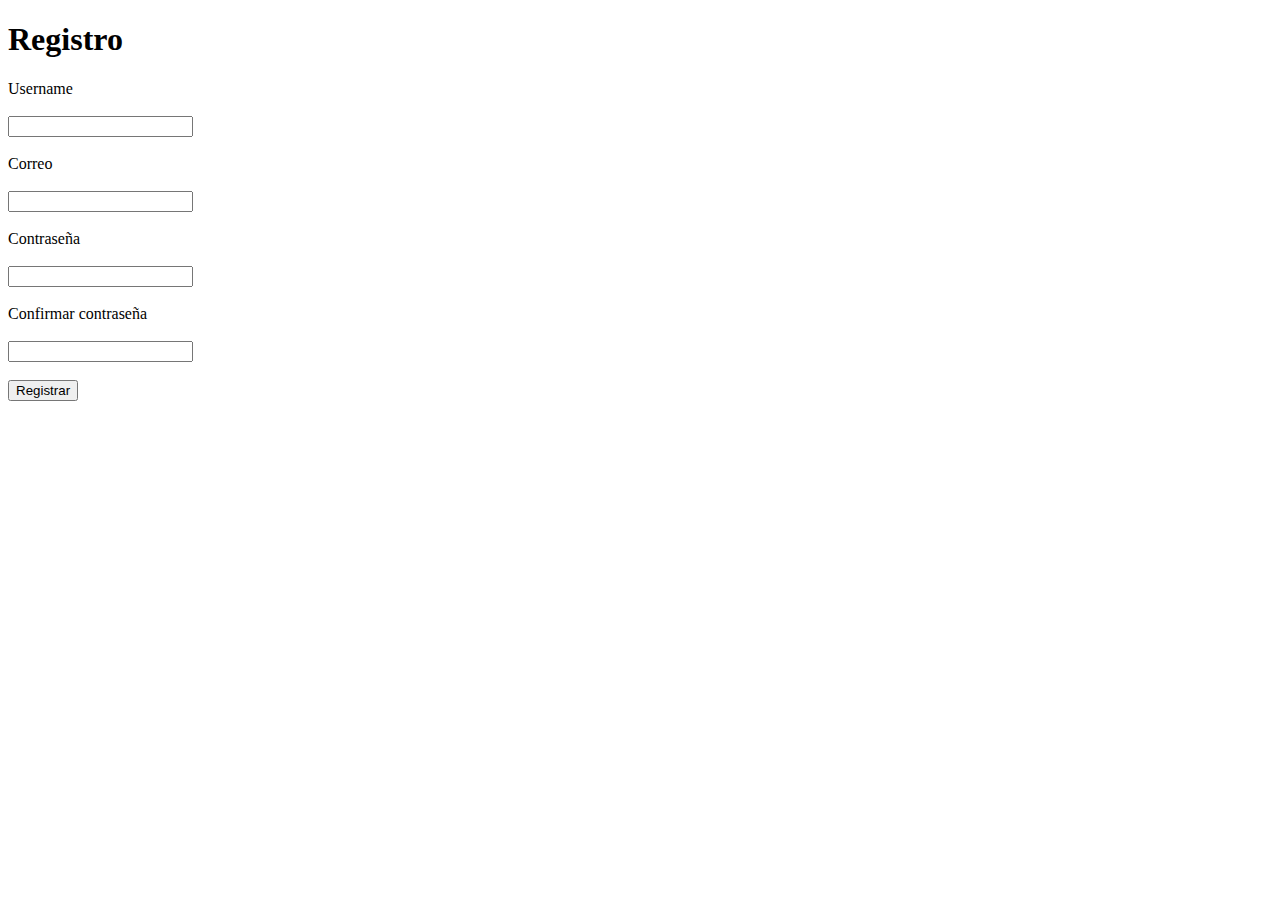
==== registro.html @ b2966870 "Segundo commit" ====
<!DOCTYPE html>
<html lang="es">
<head>
    <meta charset="UTF-8">
    <meta name="viewport" content="width=device-width, initial-scale=1.0">
    <link rel="stylesheet" href="css/estilos.css">
	<link rel="icon" type="image/png" href="imgs/avion_despegue.png">
    <title>Registro</title>
</head>
<body>
	<main>
		<form action="" id="form-registro">
			<h1>Registro</h1>
			<div>
				<label for="username">Username <br><br>
					<input type="text" id="username" maxlength="50">
				</label>
				<br><br>
			</div>
			<div>
				<label for="correo">Correo <br><br>
					<input type="email" id="correo">
				</label>
				<br><br>
			</div>
			<div>
				<label for="contrasena">Contraseña <br><br>
					<input type="password" id="contrasena" maxlength="20">
				</label>
				<br><br>
			</div>
			<div>
				<label for="confirmar_contrasena">Confirmar contraseña <br><br>
					<input type="password" id="confirmar_contrasena" maxlength="20">
				</label>
				<br><br>
			</div>
			<input type="submit" id="btn-submit-form" value="Registrar">
		</form>
	</main>
</body>
</html>
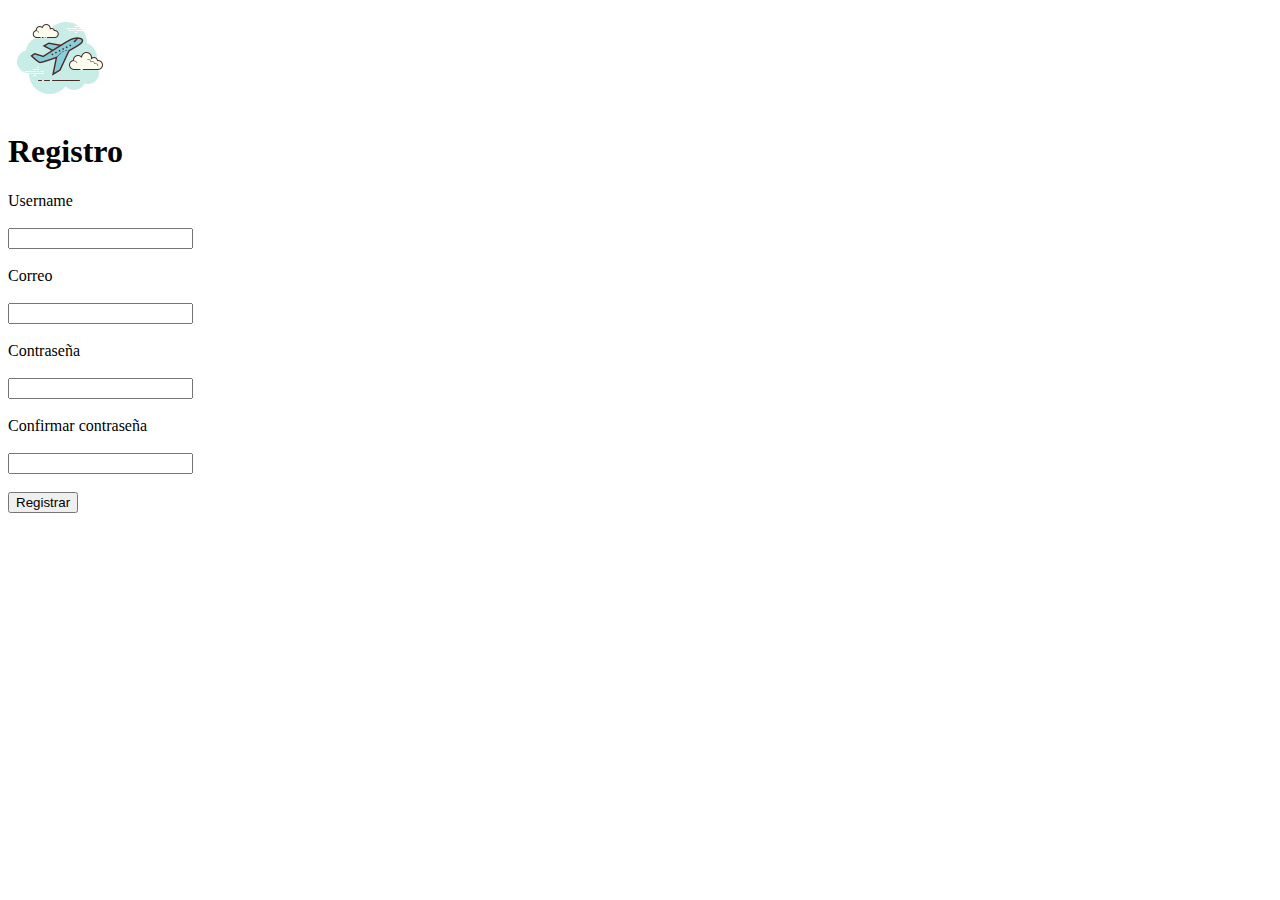
==== commit 756811d2: "Actualización de carpetas y del archivo index.html" ====
--- a/registro.html
+++ b/registro.html
@@ -8,6 +8,9 @@
     <title>Registro</title>
 </head>
 <body>
+	<header >
+		<a href="index.html"><img img src="imgs/avion_nubes.png" alt="avion_nubes"></a>
+	</header>
 	<main>
 		<form action="" id="form-registro">
 			<h1>Registro</h1>
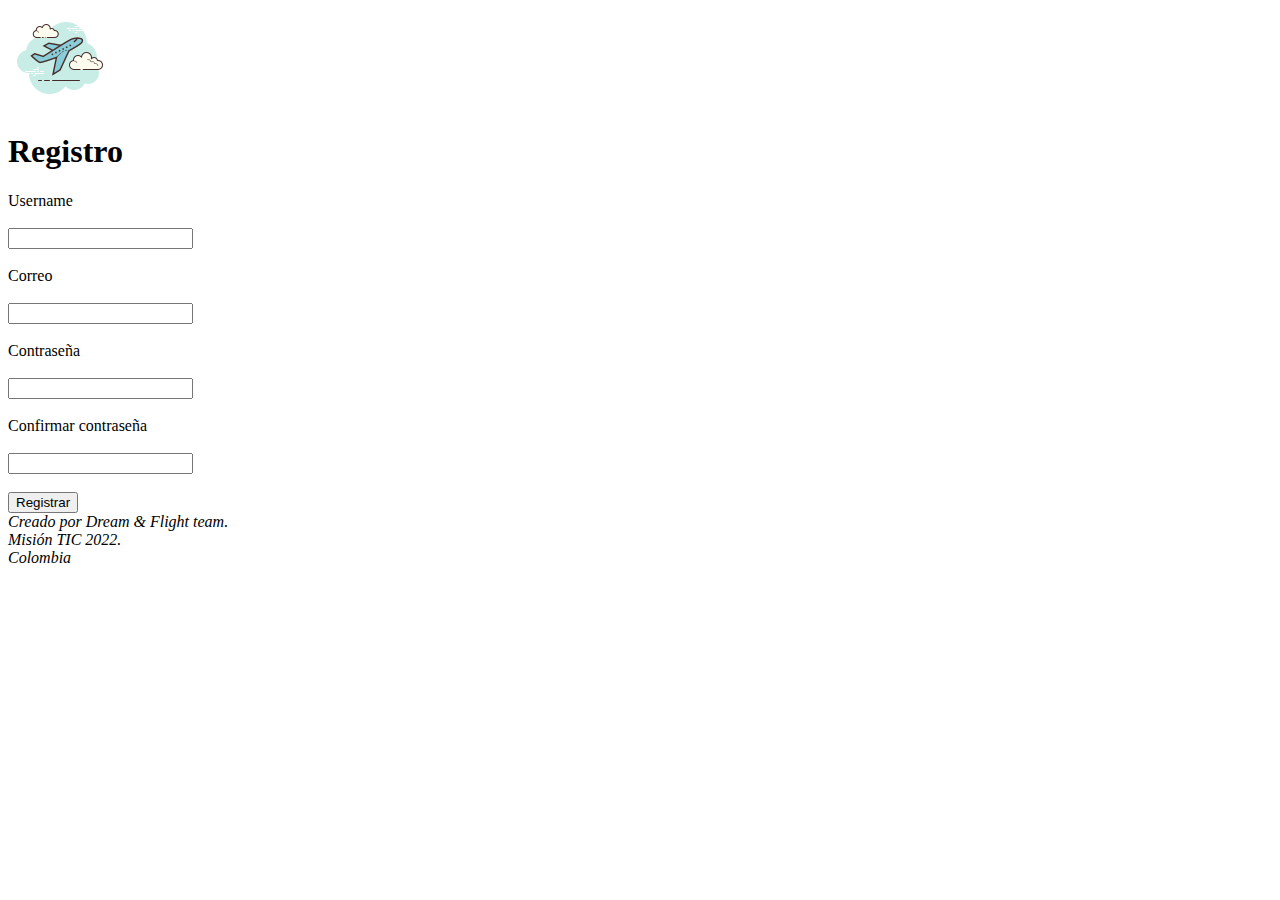
==== commit d8f8ccc0: "Se agregó footer faltante al archivo registro.html" ====
--- a/registro.html
+++ b/registro.html
@@ -41,5 +41,12 @@
 			<input type="submit" id="btn-submit-form" value="Registrar">
 		</form>
 	</main>
+	<footer>
+        <address>
+            Creado por Dream & Flight team.<br>
+            Misión TIC 2022.<br>
+            Colombia
+        </address>
+    </footer>    
 </body>
 </html>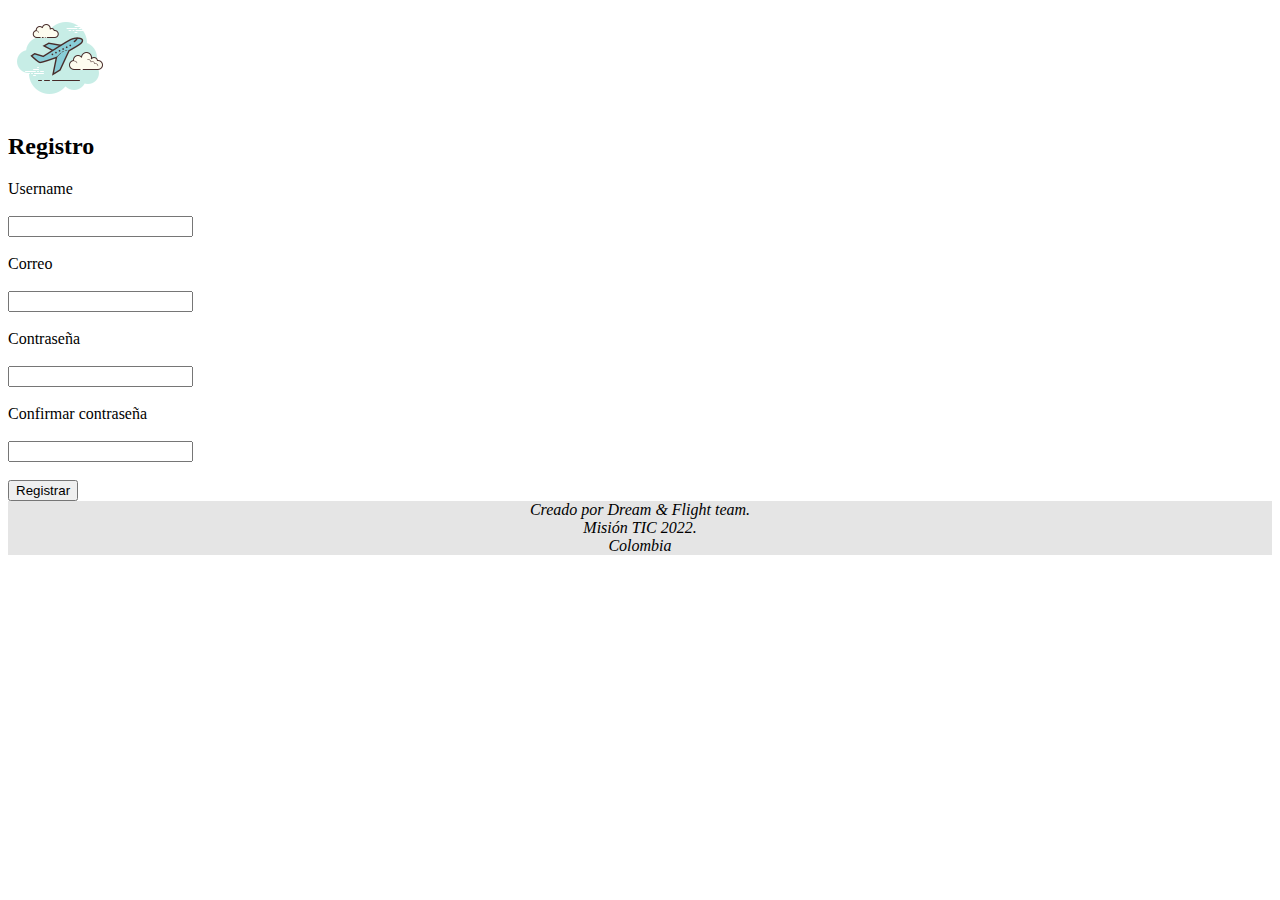
==== commit 5850eeeb: "CSS registro" ====
--- a/registro.html
+++ b/registro.html
@@ -10,10 +10,11 @@
 <body>
 	<header >
 		<a href="index.html"><img img src="imgs/avion_nubes.png" alt="avion_nubes"></a>
+		<h1 style="font-family: 'Brush Script MT', cursive;"></h1>
 	</header>
 	<main>
 		<form action="" id="form-registro">
-			<h1>Registro</h1>
+			<h2>Registro</h2>
 			<div>
 				<label for="username">Username <br><br>
 					<input type="text" id="username" maxlength="50">
--- a/css/estilos.css
+++ b/css/estilos.css
@@ -0,0 +1,66 @@
+  .flex-container {
+    display: flex;
+  }
+  
+  .flex-container > div {
+    margin: 10px;
+    padding: 20px;
+    font-size: 20px;
+  }
+
+  ul {
+    list-style-type: none;
+    margin: 0;
+    padding: 0;
+    overflow: hidden;
+    background-color: #333;
+  }
+  
+  li {
+    float: right;
+  }
+  
+  li a {
+    display: block;
+    color: white;
+    text-align: center;
+    padding: 14px 16px;
+    text-decoration: none;
+  }
+  
+  li a:hover:not(.active) {
+    background-color: #111;
+  }
+  
+  .active {
+    background-color: #04AA6D;
+  }
+  
+  .left {
+    background-color: #e5e5e5;  
+    width: 20%;
+    text-align: center;
+  }
+  
+  .main {
+    width: 60%;
+    text-align: justify;
+  }
+  
+  .right {
+    background-color: #e5e5e5;
+    width: 20%;
+    text-align: center; 
+  }
+
+  footer{
+    background-color:#e5e5e5;
+    text-align:center;
+  }
+  
+  @media only screen and (max-width: 620px) {
+    /* For mobile phones: */
+    .menu, .main, .right {
+      width: 100%;
+    }
+  }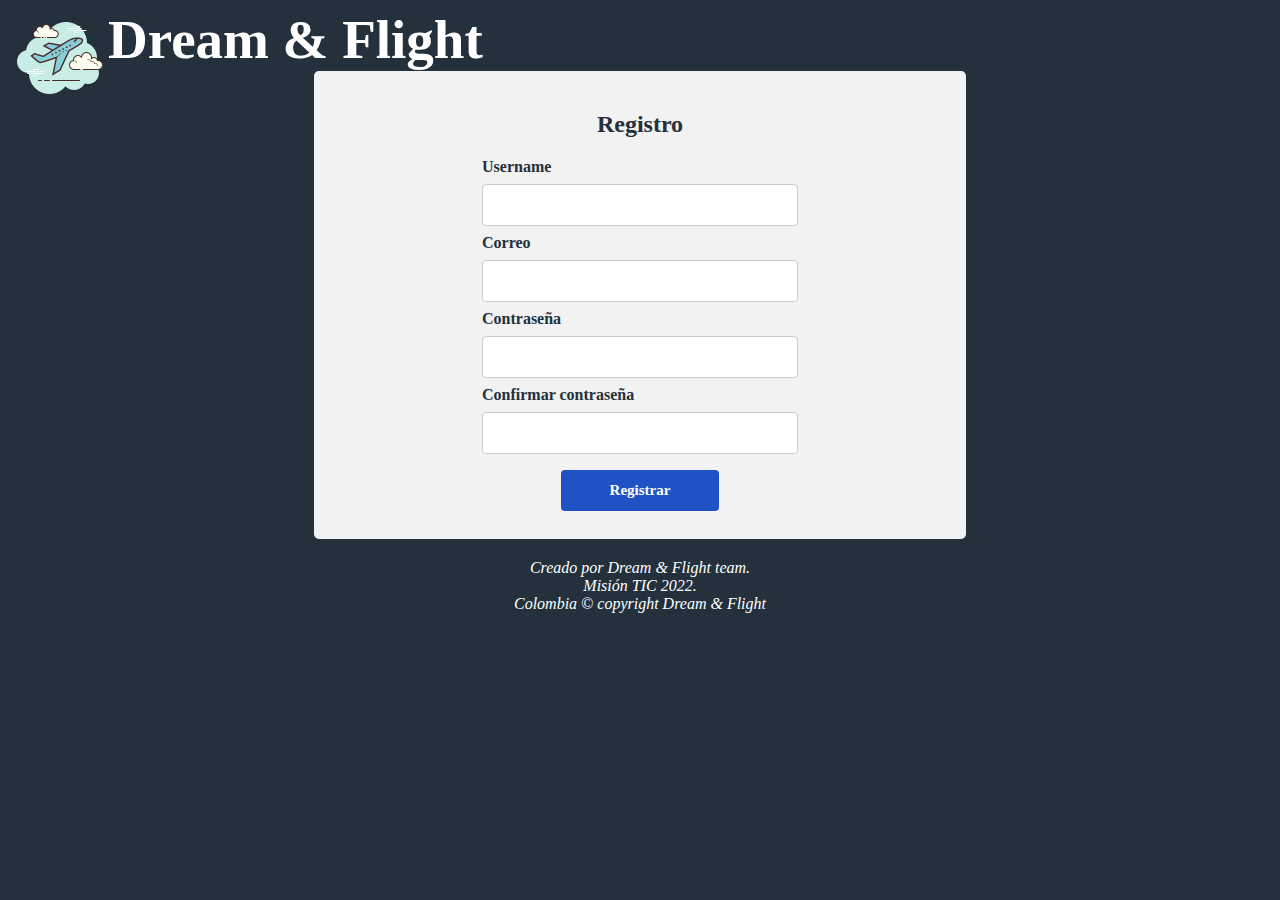
==== commit d8b2b816: "Archivos html con estilos css aplicados" ====
--- a/registro.html
+++ b/registro.html
@@ -7,46 +7,47 @@
 	<link rel="icon" type="image/png" href="imgs/avion_despegue.png">
     <title>Registro</title>
 </head>
-<body>
+<body class="registro">
 	<header >
-		<a href="index.html"><img img src="imgs/avion_nubes.png" alt="avion_nubes"></a>
-		<h1 style="font-family: 'Brush Script MT', cursive;"></h1>
+		<a href="index.html"><img img src="imgs/avion_nubes.png" alt="avion_nubes" class="logo"></a>
+		<h1 class=brand>Dream & Flight</h1>
 	</header>
-	<main>
-		<form action="" id="form-registro">
-			<h2>Registro</h2>
-			<div>
-				<label for="username">Username <br><br>
-					<input type="text" id="username" maxlength="50">
-				</label>
-				<br><br>
-			</div>
-			<div>
-				<label for="correo">Correo <br><br>
-					<input type="email" id="correo">
-				</label>
-				<br><br>
-			</div>
-			<div>
-				<label for="contrasena">Contraseña <br><br>
-					<input type="password" id="contrasena" maxlength="20">
-				</label>
-				<br><br>
-			</div>
-			<div>
-				<label for="confirmar_contrasena">Confirmar contraseña <br><br>
-					<input type="password" id="confirmar_contrasena" maxlength="20">
-				</label>
-				<br><br>
-			</div>
-			<input type="submit" id="btn-submit-form" value="Registrar">
-		</form>
-	</main>
-	<footer>
+	<div class="container">	
+		<div class="container">
+			<h2 class="h2_registro">Registro</h2>
+			<form action="" id="form-registro" class="form_registro">
+				<div>
+					<label for="username">Username <br>
+						<input type="text" id="username">
+					</label>
+				</div>
+				<div>
+					<label for="correo">Correo <br>
+						<input type="email" id="correo">
+					</label>
+				</div>
+				<div>
+					<label for="contrasena">Contraseña <br>
+						<input type="password" id="contrasena">
+					</label>
+				</div>
+				<div>
+					<label for="confirmar_contrasena">Confirmar contraseña <br>
+						<input type="password" id="confirmar_contrasena">
+					</label>
+				</div>
+				<div class="centered_button">
+					<input type="submit" id="btn-submit-form" value="Registrar">
+				</div>
+			</form>
+		</div>
+	</div>
+	<footer class="footer_registro">
         <address>
             Creado por Dream & Flight team.<br>
             Misión TIC 2022.<br>
             Colombia
+			© copyright Dream & Flight
         </address>
     </footer>    
 </body>
--- a/css/estilos.css
+++ b/css/estilos.css
@@ -5,6 +5,7 @@
   .flex-container > div {
     margin: 10px;
     padding: 20px;
+    font-family: 'calibri';
     font-size: 20px;
   }
 
@@ -13,11 +14,12 @@
     margin: 0;
     padding: 0;
     overflow: hidden;
-    background-color: #333;
+    background-color: #24303c;
   }
   
   li {
     float: right;
+    font-family: 'calibri';
   }
   
   li a {
@@ -27,15 +29,7 @@
     padding: 14px 16px;
     text-decoration: none;
   }
-  
-  li a:hover:not(.active) {
-    background-color: #111;
-  }
-  
-  .active {
-    background-color: #04AA6D;
-  }
-  
+    
   .left {
     background-color: #e5e5e5;  
     width: 20%;
@@ -54,12 +48,126 @@
   }
 
   footer{
-    background-color:#e5e5e5;
+    padding: 20px;
     text-align:center;
+    font-family: 'calibri';
   }
   
-  @media only screen and (max-width: 620px) {
-    /* For mobile phones: */
+  h1{
+    font-family:'Brush Script MT', cursive;
+    color: white;
+    font-size: 55px;
+  }
+
+  h2{
+    text-align:center;
+    font-family: 'calibri';
+    color: #24303c;
+  }
+
+  .registro{        
+    background: #24303c;
+  }
+
+  .container {
+    border-radius: 5px;
+    background-color:  #f2f2f2;
+    padding: 10px;
+    width:50%; 
+    margin:0 auto;
+  }
+
+  .form_registro{
+    width:100%; 
+    margin:0 auto;
+  }
+
+  input[type=text], input[type=email], input[type=password] {
+    width: 100%;
+    padding: 12px 20px;
+    margin: 8px 0;
+    border: 1px solid #ccc;
+    border-radius: 4px;
+    box-sizing: border-box;
+    font-family: 'calibri';
+    color:  #24303c;
+  }
+
+  label {
+    font-family: 'calibri';
+    color:  #24303c;
+    font-weight: bold;
+  }
+
+  input[type=submit] {
+    width: 50%;
+    padding: 12px 20px;
+    margin: 8px 0;
+    border: none;
+    border-radius: 4px;
+    cursor: pointer;
+    background-color: #1f53c5;
+    font-family: 'calibri';
+    color: white;
+    font-size: 15px;
+    font-weight: bold;
+  }
+  
+  .logo {
+    float: left;
+    margin-right: 0px;
+    margin-top: 0%;
+    max-width: 100%;
+    height: auto;
+  }
+
+  .brand {
+    display: inline;
+    text-align: center;
+  }
+
+  button { 
+    font-family: 'calibri';
+    font-size: 15px;
+  }
+
+  .centered_button{
+    display: flex;
+    justify-content: center;
+    align-items: center; 
+  }
+  
+
+  .footer_registro {
+    text-align:center;
+    font-family: 'calibri';
+    color: white;
+  }
+
+  .photo {
+    max-width: 100%;
+    height: auto;
+    display: block;
+    margin-left: auto;
+    margin-right: auto;
+  }
+
+  video {
+    max-width: 100%;
+    height: auto;
+  }
+
+  .box {
+    display: inline-block;  
+  }
+
+  p {
+    width: 0;
+    min-width: 100%;
+  }
+
+  /* Responsive layout - when the screen is less than 600px wide, make the two columns stack on top of each other instead of next to each other */
+  @media screen and (max-width: 600px) {
     .menu, .main, .right {
       width: 100%;
     }
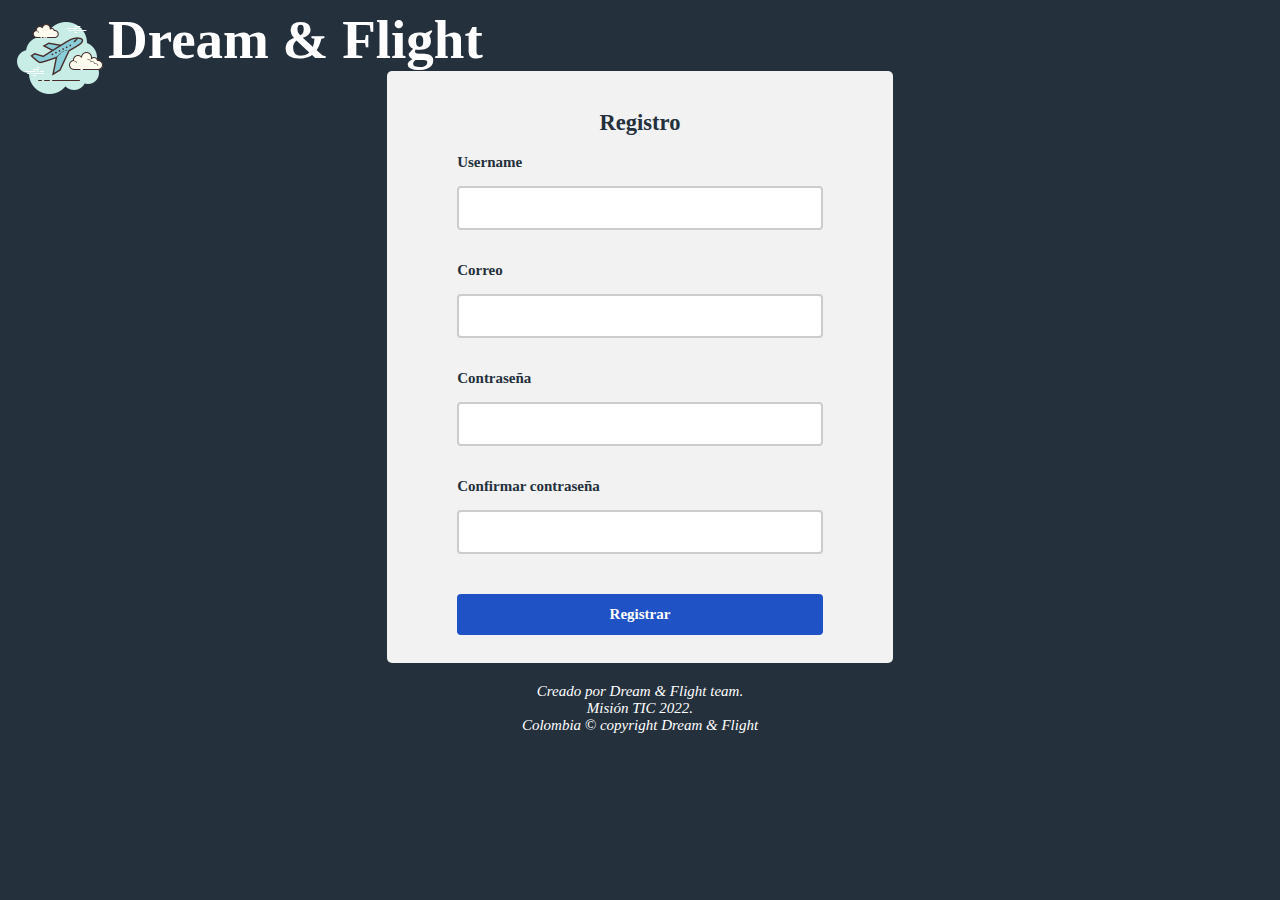
==== commit a58ed9c2: "Validación de formulario en javascript" ====
--- a/registro.html
+++ b/registro.html
@@ -12,35 +12,41 @@
 		<a href="index.html"><img img src="imgs/avion_nubes.png" alt="avion_nubes" class="logo"></a>
 		<h1 class=brand>Dream & Flight</h1>
 	</header>
-	<div class="container">	
-		<div class="container">
-			<h2 class="h2_registro">Registro</h2>
-			<form action="" id="form-registro" class="form_registro">
-				<div>
-					<label for="username">Username <br>
-						<input type="text" id="username">
-					</label>
-				</div>
-				<div>
-					<label for="correo">Correo <br>
-						<input type="email" id="correo">
-					</label>
-				</div>
-				<div>
-					<label for="contrasena">Contraseña <br>
-						<input type="password" id="contrasena">
-					</label>
-				</div>
-				<div>
-					<label for="confirmar_contrasena">Confirmar contraseña <br>
-						<input type="password" id="confirmar_contrasena">
-					</label>
-				</div>
-				<div class="centered_button">
-					<input type="submit" id="btn-submit-form" value="Registrar">
-				</div>
-			</form>
-		</div>
+	<div class="container">
+		<h2 class="h2_registro">Registro</h2>
+		<form id="form-registro" class="form_registro">
+			<div class="form-field">
+				<label for="username">Username
+					<input type="text" id="username">
+				</label>
+				<span id="error_user"></span>
+			</div>
+			<br>
+			<div class="form-field">
+				<label for="correo">Correo
+					<input type="email" id="correo">
+				</label>
+				<span id="error_email"></span>
+			</div>
+			<br>
+			<div class="form-field">
+				<label for="contrasena">Contraseña
+					<input type="password" id="contrasena">
+				</label>
+				<span id="error_pass">
+			</div>
+			<br>
+			<div class="form-field">
+				<label for="confirmar_contrasena">Confirmar contraseña
+					<input type="password" id="confirmar_contrasena">
+				</label>
+				<span id="error_pass2"></span>
+			</div>
+			<br>
+			<div class="form-field">
+				<input type="submit" id="btn-submit-form" value="Registrar">
+			</div>
+		</form>
 	</div>
 	<footer class="footer_registro">
         <address>
@@ -49,6 +55,7 @@
             Colombia
 			© copyright Dream & Flight
         </address>
-    </footer>    
+    </footer>
+	<script type="text/javascript" src="js/form2.js"></script>    
 </body>
 </html>--- a/css/estilos.css
+++ b/css/estilos.css
@@ -1,13 +1,6 @@
-  .flex-container {
-    display: flex;
-  }
-  
-  .flex-container > div {
-    margin: 10px;
-    padding: 20px;
-    font-family: 'calibri';
-    font-size: 20px;
-  }
+  * {
+   box-sizing: border-box;
+ }
 
   ul {
     list-style-type: none;
@@ -29,90 +22,7 @@
     padding: 14px 16px;
     text-decoration: none;
   }
-    
-  .left {
-    background-color: #e5e5e5;  
-    width: 20%;
-    text-align: center;
-  }
-  
-  .main {
-    width: 60%;
-    text-align: justify;
-  }
-  
-  .right {
-    background-color: #e5e5e5;
-    width: 20%;
-    text-align: center; 
-  }
 
-  footer{
-    padding: 20px;
-    text-align:center;
-    font-family: 'calibri';
-  }
-  
-  h1{
-    font-family:'Brush Script MT', cursive;
-    color: white;
-    font-size: 55px;
-  }
-
-  h2{
-    text-align:center;
-    font-family: 'calibri';
-    color: #24303c;
-  }
-
-  .registro{        
-    background: #24303c;
-  }
-
-  .container {
-    border-radius: 5px;
-    background-color:  #f2f2f2;
-    padding: 10px;
-    width:50%; 
-    margin:0 auto;
-  }
-
-  .form_registro{
-    width:100%; 
-    margin:0 auto;
-  }
-
-  input[type=text], input[type=email], input[type=password] {
-    width: 100%;
-    padding: 12px 20px;
-    margin: 8px 0;
-    border: 1px solid #ccc;
-    border-radius: 4px;
-    box-sizing: border-box;
-    font-family: 'calibri';
-    color:  #24303c;
-  }
-
-  label {
-    font-family: 'calibri';
-    color:  #24303c;
-    font-weight: bold;
-  }
-
-  input[type=submit] {
-    width: 50%;
-    padding: 12px 20px;
-    margin: 8px 0;
-    border: none;
-    border-radius: 4px;
-    cursor: pointer;
-    background-color: #1f53c5;
-    font-family: 'calibri';
-    color: white;
-    font-size: 15px;
-    font-weight: bold;
-  }
-  
   .logo {
     float: left;
     margin-right: 0px;
@@ -129,19 +39,23 @@
   button { 
     font-family: 'calibri';
     font-size: 15px;
+  } 
+
+  h1{
+    font-family:'Brush Script MT', cursive;
+    color: white;
+    font-size: 55px;
   }
 
-  .centered_button{
-    display: flex;
-    justify-content: center;
-    align-items: center; 
+  h2{
+    text-align: center;
+    font-family: 'calibri';
+    color: #24303c;
   }
-  
 
-  .footer_registro {
-    text-align:center;
+  body {
     font-family: 'calibri';
-    color: white;
+    font-size: 15px;
   }
 
   .photo {
@@ -166,9 +80,82 @@
     min-width: 100%;
   }
 
-  /* Responsive layout - when the screen is less than 600px wide, make the two columns stack on top of each other instead of next to each other */
+  footer{
+    padding: 20px;
+    text-align:center;
+    font-family: 'calibri';
+  }
+
+  .registro{        
+    background: #24303c;
+  }
+
+  .container {
+    border-radius: 5px;
+    background-color:  #f2f2f2;
+    padding: 20px 70px 20px 70px;
+    width: 40%;
+    margin:0 auto;
+  }
+
+  .form_registro{
+    width:100%; 
+    margin:0 auto; 
+  }
+
+  .form-field input {
+    width: 100%;
+    padding: 12px 20px;
+    margin: 15px 0;
+    border: 2px solid #ccc;
+    border-radius: 4px;
+    box-sizing: border-box;
+    font-family: 'calibri';
+    color:  #24303c;
+  }
+
+  .form-field label {
+    font-family: 'calibri';
+    color:  #24303c;
+    font-weight: bold;
+  }
+
+  .form-field.error input {
+    border-color:  #D8000C;
+  }
+
+  .form-field.success input {
+    border-color: #28a745;
+  }
+
+  span {
+    font-size: 10px;
+    color: #D8000C;
+  }
+
+  input[type=submit] {
+    padding: 12px 20px;
+    margin: 8px 0;
+    border: none;
+    border-radius: 4px;
+    cursor: pointer;
+    background-color: #1f53c5;
+    font-family: 'calibri';
+    color: white;
+    font-size: 15px;
+    font-weight: bold;
+  } 
+
+  .footer_registro {
+    text-align:center;
+    font-family: 'calibri';
+    color: white;
+    font-size: 15px;
+  }
+
+  /* Responsive layout */
   @media screen and (max-width: 600px) {
-    .menu, .main, .right {
+    body, .container {
       width: 100%;
     }
   }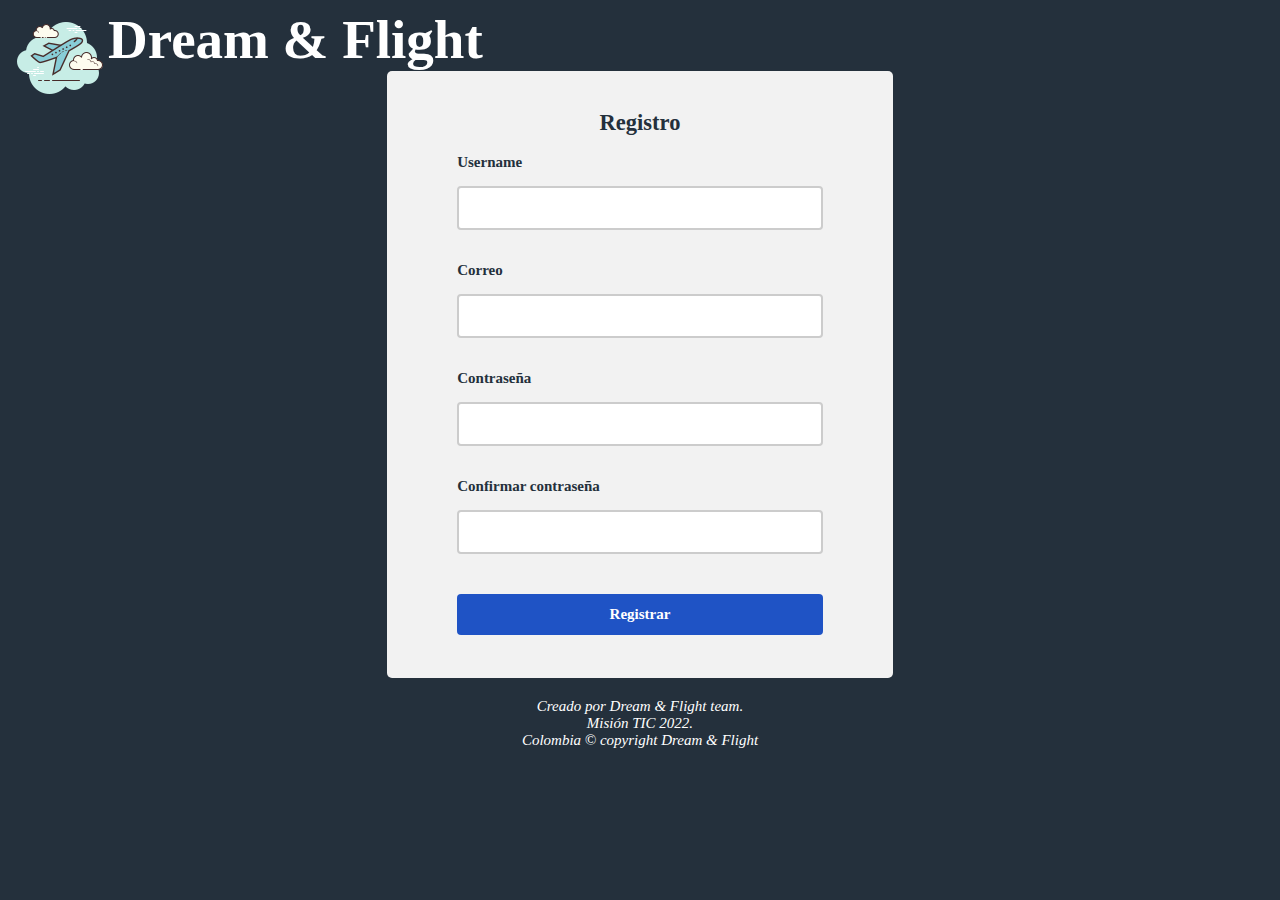
==== commit 9dd63d8a: "registro.js_versión_2" ====
--- a/registro.html
+++ b/registro.html
@@ -45,7 +45,8 @@
 			<br>
 			<div class="form-field">
 				<input type="submit" id="btn-submit-form" value="Registrar">
-			</div>
+				<p id="pText"></p>
+			</div>	
 		</form>
 	</div>
 	<footer class="footer_registro">
@@ -56,6 +57,7 @@
 			© copyright Dream & Flight
         </address>
     </footer>
-	<script type="text/javascript" src="js/form2.js"></script>    
+	<!--script type="text/javascript" src="js/form.js"></script-->
+	<script type="text/javascript" src="js/registro.js"></script>    
 </body>
 </html>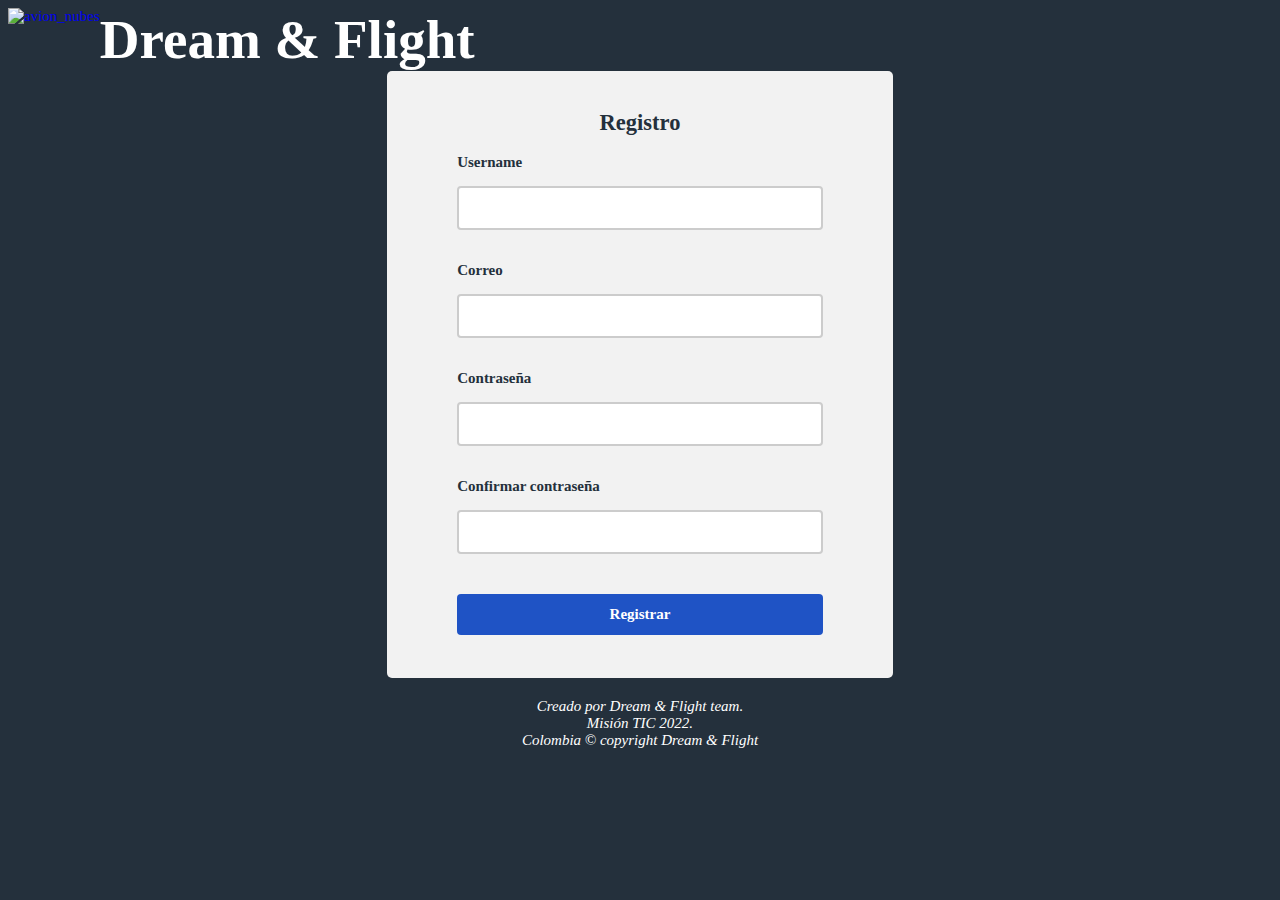
==== commit 86fe3b6f: "Imagen de fondo e ícono de pestaña" ====
--- a/registro.html
+++ b/registro.html
@@ -58,6 +58,6 @@
         </address>
     </footer>
 	<!--script type="text/javascript" src="js/form.js"></script-->
-	<script type="text/javascript" src="js/registro.js"></script>    
+	<script type="text/javascript" src="js/registro2.js"></script>    
 </body>
 </html>